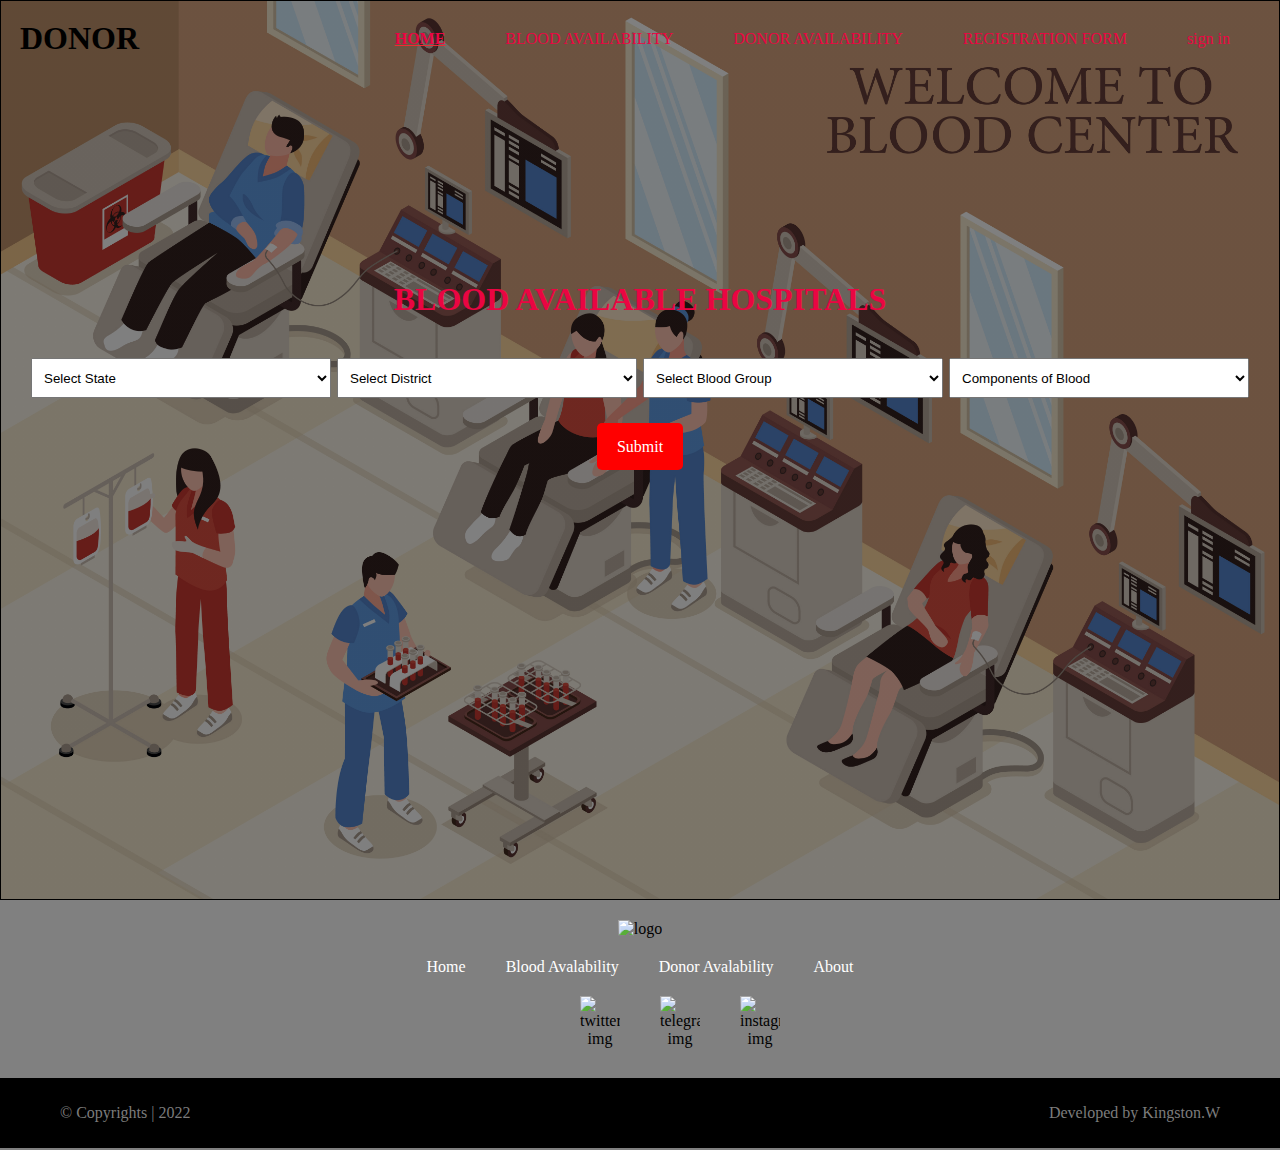
==== pages/BLOOD AVAILABILITY.html @ 144e63c9 "update" ====
<!DOCTYPE html>
<html lang="en">
    <head>
        <meta charset="UTF-8" />
        <meta name="viewport" content="width=device-width, initial-scale=1.0" />
        <title> DONOR </title>
        <link rel="stylesheet" href="../assets/css/style.css" />
    </head>
    <div class="blood-availability">
    <body>
        
        <!--navbar-->
        <nav class="nav">
            <h1 class="logo">DONOR</h1>
            <ul class="nav-links">
                <li class="active"><a href="../index.html">HOME</a></li>
                <li><a href="#">BLOOD AVAILABILITY</a></li>
                <li><a href="donor availability.html">DONOR AVAILABILITY</a></li>
                <li><a href="registration.html">REGISTRATION FORM</a></li>
                <li class="ctn"><a href="signup.html">sign in</a></li>
            </ul>
        </nav> 
        <!--blood search-->
    <div class = "blood-form">
        <div class="bloodh1">
        <h1>BLOOD AVAILABLE HOSPITALS</h1>
    </div>
        <form>
            
            <select id ="state">
                <option value="state">Select State</option>
                <option value="state">TAMIL NADU</option>
                <option value="state">KERALA</option>
                <option value="state">DELHI</option>
                <option value="state">GOA</option>
                <option value="state">HARYANA</option>
                <option value="state">BIHAR</option>
                <option value="state">PUDUCHERRY</option>
            </select>
            
            <select id ="state">
                <option value="district">Select District</option>
                <option value="district">CHENNAI</option>
                <option value="district">COIMBATORE</option>
                <option value="district">ARIYALUR</option>
                <option value="district">GOA</option>
                <option value="district">MADURAI</option>
                <option value="district">THANJAVUR</option>
                <option value="district">TIRUNELVELI</option>
            </select>
         
            <select id ="state">
                <option value="district">Select Blood Group</option>
                <option value="district">AB-ve</option>
                <option value="district">AB+ve</option>
                <option value="district">A-ve</option>
                <option value="district">B-ve</option>
                <option value="district">B+ve</option>
                <option value="district">Oh-VE</option>
                <option value="district">Oh+VE</option>
                <option value="district">O-Ve</option>
                <option value="district">O+Ve</option>
                <option value="district">All Blood Groups</option>
            </select>
           
            
            <select id ="state">
                <option value="district">Components of Blood</option>
                <option value="district">single donor platelet</option>
                <option value="district">single donor plasma</option>
                <option value="district">sagm packed red blood cells</option>
                <option value="district">platelet rich plasma</option>
                <option value="district">platelet poor plasma</option>
                <option value="district">platelet concentrate</option>
                <option value="district">plasma</option>
                <option value="district">packed red blood cells</option>
                <option value="district">Leukoreduced Rbc</option>
                <option value="district">fresh frozen plasma</option>
            </select>
           
        </form>
        <a href="list.html">Submit</a>
    </div>
</div>
</div>
<!--footer-->
    <footer>
        <div class="footer">
    <img src="../assets/img/logo.png" alt="logo">
  
    <div class="footernav">
        <a href="">Home </a>
        <a href="">Blood Avalability</a>
        <a href="">Donor Avalability</a>
        <a href="">About</a>
    </div>
    <div class="footericons">
        <img src="" alt="">
        <img src="../assets/img/twiticon.png" alt="twitter img">
        <img src="../assets/img/teleicon.png" alt="telegram img">
        <img src="../assets/img/instaicon.webp" alt="instagram img">
    </div>


<div class="footer2">
 <p> &copy; Copyrights 	&#124; 2022 </p>
 <P>Developed by Kingston.W</P>
</div>
</div>

    </footer>
</body>
</html>
---- assets/css/style.css ----
@import url("https://fonts.googleapis.com/css2?family=Poppins");

* {
  margin: 0;
  padding: 0;
  box-sizing: border-box;
}
:root {
  --primary: #ed2b33ff;
  --secondary:red;
}
a {
  text-decoration: none;
  
}
h1,h2.h3{
  font-family: 'Carter One', cursive;
}
ul {
  list-style: none;
}
.active {
  color: var(--primary);
  text-decoration: underline;
  font-weight: bold;
}

/*navbar*/
.nav {
  position: absolute;
  top: 0;
  left: 0;
  display: flex;
  width: 100%;
  justify-content: space-between;
  padding: 20px;
}
.nav img {
  width: 80px;
}
.nav-links {
  display: flex;
  align-items: center;
}
.nav-links li {
  margin: 0 30px;
}
nav ul li a{
  color: #ea0542;
  font-family: 'Carter One', cursive;
}
}
nav ul li a:hover{
  color: #fd4766;
}
nav ul li a:after{
 
  position: absolute;
  height: 3px;
  background:rgb(155, 38, 79);
  transition: .3s;
  bottom: 0;
}
nav ul li a:hover:after{
  width: 100%;
}



/*test*/

header {
  width: 100vw;
  height: 100vh;
  background-image: url("../img/testing.jpg");
  background-position: bottom;
  background-size: cover;
  display: flex;
  justify-content: flex-end;
  border: 1px solid black;
  align-items:flex-start;
}
.header-content {
  margin: 300px 50px 0px 0px;
  color:  #d12e2e;
  text-align: center;
}
.header-content h2 {
  font-size: 4vmin;
  color: #d12e2e;
  font-family: 'Carter One', cursive;
}
.line {
  width: 150px;
  height: 5px;
  background: var(--primary);
  margin: 10px auto;
  border-radius: 5px;
}
nav ul li:nth-child(6) a{
    color: white;
}
.signup a {
  color: white;
  font-weight: 1000;
  font-family: 'Lucida Sans', 'Lucida Sans Regular', 'Lucida Grande', 'Lucida Sans Unicode', Geneva, Verdana, sans-serif;
  background-color: red;
  padding: 10px 20px;
  border-radius: 20px;
}
.btn {
  padding: 8px 20px;
  font-weight: 1000;
  font-family: 'Lucida Sans', 'Lucida Sans Regular', 'Lucida Grande', 'Lucida Sans Unicode', Geneva, Verdana, sans-serif;
  background: red;
  border-radius: 40px;
  color: white;
}
.btn:hover{
  background: white;
  border-color: white;
  color: black;
}
.header-content h1 {
  font-size: 7vmin;
  margin-top: 50px;
  margin-bottom: 30px;
  font-family: 'Carter One', cursive;
}

.imagealign {
  padding-top: 10px;
}

/*main-content*/
section {
  width: 80%;
  margin: 80px auto;
}
.title {
  text-align: center;
  font-size: 4vmin;
  color: rgb(54, 54, 107);
}
.row {
  display: flex;
  align-items: center;
  width: 100%;
  justify-content: space-between;
}
.row .col img {
  display: flex;
  flex-direction: column;
  align-items: center;
}
.col {
  text-align: center;
}
.main-img1 {
  margin-left: 160px;
}
.maincontents .row {
  margin-top: 50px;
}
h4 {
  font-size: 3vmin;
  color: #484872;
  margin: 20px auto;
}
p {
  color: #7c7c7c;
  padding: 0px 40px;
}
.maincontents .ctn {
  margin-top: 30px;
}

.explore {
  width: 100%;
  height: 100vh;
  background-image: url(../img/background.jpg);
  background-size: cover;
  background-position: center;
  background-repeat: no-repeat;
  display: flex;
  align-items: center;
}
.explore-content {
  width: 45%;
  padding: 50px;
  color: whitesmoke;
  display: flex;
  align-items: center;
  flex-direction: column;
  justify-content: center;
  font-family: sans-serif;
}
.explore-content h1 {
  font-size: 7vmin;
  color:#d12e2e;
  font-family: 'Carter One', cursive;
}
.explore-content .line {
  margin-bottom: 30px;
}
.explore-content p {
  color: rgb(11, 8, 8);
  font-size: x-large;
}
.explore-content .ctn {
  margin-top: 40px;
}
.explore-content {
  margin:250px 20px auto 850px;
}
.content-col {
  width: 40%;
}
.image-col {
  width: 60%;
}
.blood .row .col {
  width: 50%;
}
.blood .image-gallery {
  display: flex;
  flex-wrap: wrap;
  width: 100%;
  align-items: center;
}
.image-gallery img {
  max-width: 250px;
  margin: 10px;
}
.content-col h1 {
  font-size: 7vmin;
  color: #484872;
  font-family: 'Carter One', cursive;
}
.content-col .line {
  margin-left: -1px;
}
.content-col p {
  padding: 0;
  margin: 30px auto;
}
.content-col .ctn {
  margin-left: -100px;
}
/*footer*/

footer {
  background-color: grey;
  height: 250px;
  text-align: center;
 
}
footer a {
  text-decoration: none;
  color: white;
}
.footericons,
.footernav,
.contact,
.footer2 {
  display: flex;
  padding: 30px auto;
  justify-content: center;
}
.footericons{
  margin-bottom: 30px;
}
.footernav a {
  margin: 20px;
}
.footer2 {
  justify-content: space-between;
  padding: 20px;
  background-color: black;
  line-height: 30px;
}
.footericons img {
  width: 40px;
  margin: auto 20px;
}
.footer > img {
  margin-top: 20px;
  width: 80px;
}

/*blood availability*//*donor*//*bloodcamp*/

.blood-form {
  text-align: center;
  border-radius: 5px;
  padding: 30px;
  margin: 250px auto 100px auto;
}

.blood-form a {
  background: red;
  color: white;
  padding: 15px 20px;
  border: none;
  cursor: pointer;
  border-radius: 5px;
}

form {
  display: flex;
  justify-content: space-between;
  width: 100%;
  margin: 40px auto;
}
form select {
  width: 300px;
  height: 40px;
  padding: 3px 8px;
}
input[type="submit"] :hover {
  background: red;
}
.bloodh1 {
  text-align: center;
  color: #ea0542;
}
.blood {
  padding-bottom: 100px;
}
.blood-availability{
  width: 100vw;
  height: 100vh;
  background-image:linear-gradient(rgba(0, 0, 0, .5),rgba(0, 0, 0, .5)), url("../img/listimage.jpg");
  background-position: bottom;
  background-size: cover;
 
  justify-content: flex-end;
  border: 1px solid black;
  align-items:flex-start;
}
.donor-availability{

  width: 100vw;
  height: 100vh;
  background-image:linear-gradient(rgba(0, 0, 0, .5),rgba(0, 0, 0, .5)), url("../img/donorimage.jpg");
  background-position: bottom;
  background-size: cover;
 
  justify-content: flex-end;
  border: 1px solid black;
  align-items:flex-start;
}

/* table*/
table {
  width: 1300px;
  margin: 10px auto;
  transform: scale(.9.5);
}
th {
  padding: 10px;
  font-size: 20px;
  font-family: 'Carter One', cursive;
  letter-spacing: 1px;
  background-color: #29b6f6;
}
td {
  padding: 10px;
}
table,
th,
td {
  margin-top: 100px;
  height: 100px;
}
table tr td:nth-child(1){
  background-color: #FF6863;
  text-align: center;
}
table tr td{
  padding: 15px ;
  box-sizing: border-box;
  font-family: 'Lucida Sans', 'Lucida Sans Regular', 'Lucida Grande', 'Lucida Sans Unicode', Geneva, Verdana, sans-serif;
  font-size: 14px;
  border: solid black;
  border-width: 0px 0px 1px 0px;
}
.h1 {
  text-align: center;
}
#donateh {
  text-align: center;
  padding-top: 180px;
}
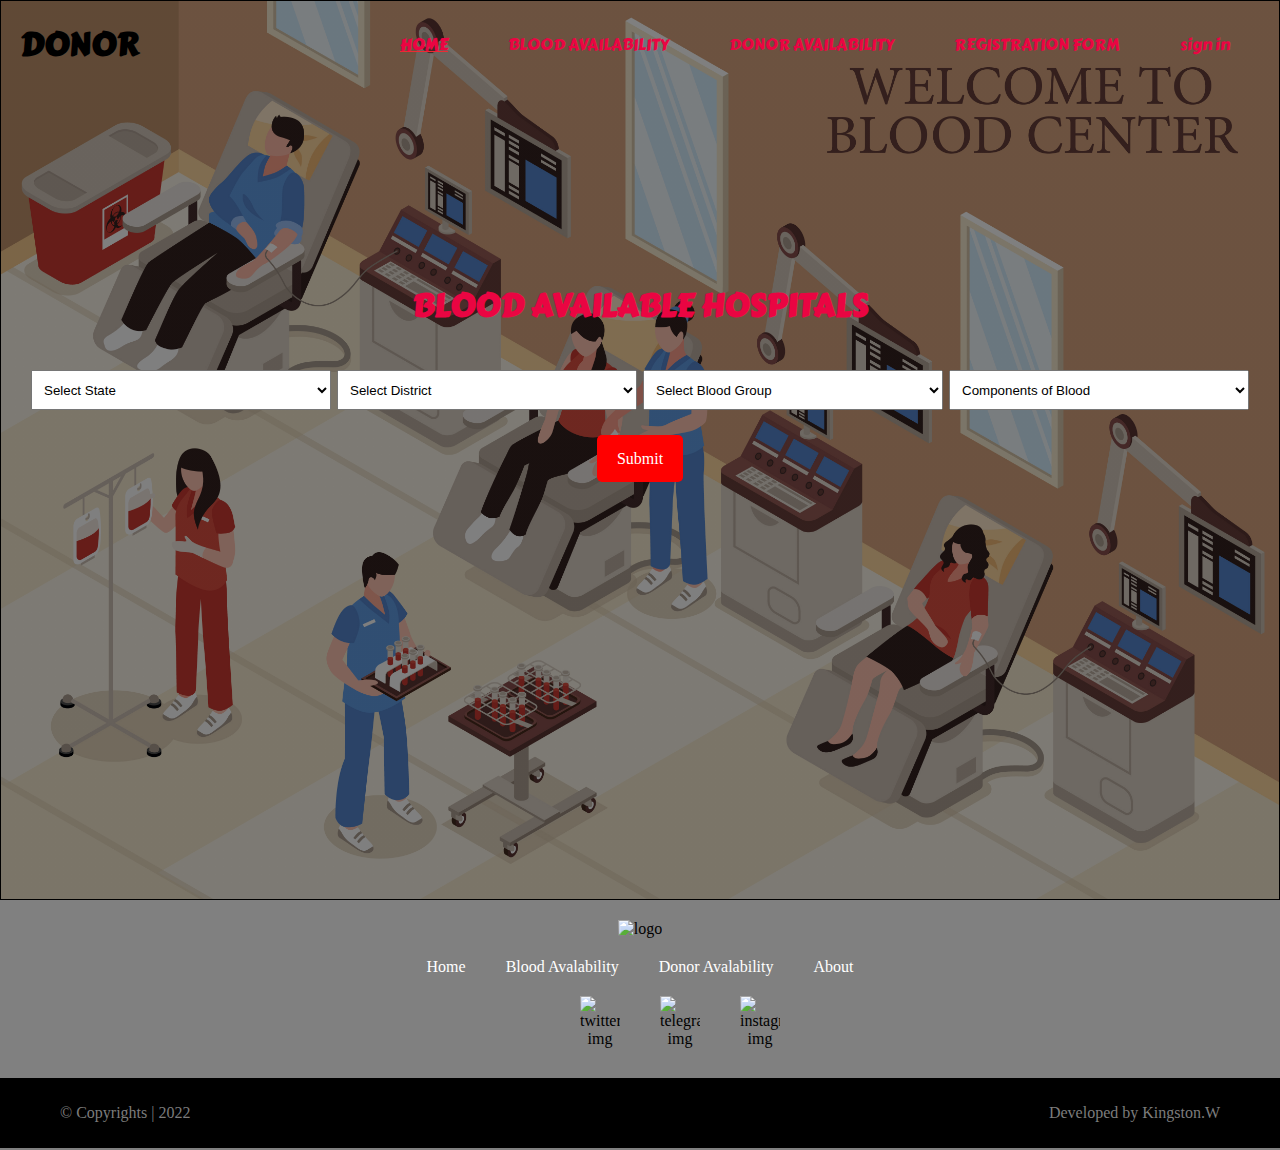
==== commit 23cda505: "up" ====
--- a/pages/BLOOD AVAILABILITY.html
+++ b/pages/BLOOD AVAILABILITY.html
@@ -5,6 +5,8 @@
         <meta name="viewport" content="width=device-width, initial-scale=1.0" />
         <title> DONOR </title>
         <link rel="stylesheet" href="../assets/css/style.css" />
+    <link href="https://fonts.googleapis.com/css2?family=Carter+One&display=swap" rel="stylesheet">
+
     </head>
     <div class="blood-availability">
     <body>
--- a/assets/css/style.css
+++ b/assets/css/style.css
@@ -5,20 +5,26 @@
   padding: 0;
   box-sizing: border-box;
 }
+
 :root {
   --primary: #ed2b33ff;
-  --secondary:red;
-}
+  --secondary: red;
+}
+
 a {
   text-decoration: none;
-  
-}
-h1,h2.h3{
-  font-family: 'Carter One', cursive;
-}
+
+}
+
+h1,
+h2.h3 {
+  font-family: 'Carter One', cursive;
+}
+
 ul {
   list-style: none;
 }
+
 .active {
   color: var(--primary);
   text-decoration: underline;
@@ -35,33 +41,40 @@
   justify-content: space-between;
   padding: 20px;
 }
+
 .nav img {
   width: 80px;
 }
+
 .nav-links {
   display: flex;
   align-items: center;
 }
+
 .nav-links li {
   margin: 0 30px;
 }
-nav ul li a{
+
+nav ul li a {
   color: #ea0542;
   font-family: 'Carter One', cursive;
 }
-}
-nav ul li a:hover{
+
+
+nav ul li a:hover {
   color: #fd4766;
 }
-nav ul li a:after{
- 
+
+nav ul li a:after {
+
   position: absolute;
   height: 3px;
-  background:rgb(155, 38, 79);
+  background: rgb(155, 38, 79);
   transition: .3s;
   bottom: 0;
 }
-nav ul li a:hover:after{
+
+nav ul li a:hover:after {
   width: 100%;
 }
 
@@ -78,18 +91,21 @@
   display: flex;
   justify-content: flex-end;
   border: 1px solid black;
-  align-items:flex-start;
-}
+  align-items: flex-start;
+}
+
 .header-content {
   margin: 300px 50px 0px 0px;
-  color:  #d12e2e;
-  text-align: center;
-}
+  color: #d12e2e;
+  text-align: center;
+}
+
 .header-content h2 {
   font-size: 4vmin;
   color: #d12e2e;
   font-family: 'Carter One', cursive;
 }
+
 .line {
   width: 150px;
   height: 5px;
@@ -97,9 +113,11 @@
   margin: 10px auto;
   border-radius: 5px;
 }
-nav ul li:nth-child(6) a{
-    color: white;
-}
+
+nav ul li:nth-child(6) a {
+  color: white;
+}
+
 .signup a {
   color: white;
   font-weight: 1000;
@@ -108,6 +126,7 @@
   padding: 10px 20px;
   border-radius: 20px;
 }
+
 .btn {
   padding: 8px 20px;
   font-weight: 1000;
@@ -116,11 +135,13 @@
   border-radius: 40px;
   color: white;
 }
-.btn:hover{
+
+.btn:hover {
   background: white;
   border-color: white;
   color: black;
 }
+
 .header-content h1 {
   font-size: 7vmin;
   margin-top: 50px;
@@ -137,40 +158,49 @@
   width: 80%;
   margin: 80px auto;
 }
+
 .title {
   text-align: center;
   font-size: 4vmin;
   color: rgb(54, 54, 107);
 }
+
 .row {
   display: flex;
   align-items: center;
   width: 100%;
   justify-content: space-between;
 }
+
 .row .col img {
   display: flex;
   flex-direction: column;
   align-items: center;
 }
+
 .col {
   text-align: center;
 }
+
 .main-img1 {
   margin-left: 160px;
 }
+
 .maincontents .row {
   margin-top: 50px;
 }
+
 h4 {
   font-size: 3vmin;
   color: #484872;
   margin: 20px auto;
 }
+
 p {
   color: #7c7c7c;
   padding: 0px 40px;
 }
+
 .maincontents .ctn {
   margin-top: 30px;
 }
@@ -185,6 +215,7 @@
   display: flex;
   align-items: center;
 }
+
 .explore-content {
   width: 45%;
   padding: 50px;
@@ -195,70 +226,87 @@
   justify-content: center;
   font-family: sans-serif;
 }
+
 .explore-content h1 {
   font-size: 7vmin;
-  color:#d12e2e;
-  font-family: 'Carter One', cursive;
-}
+  color: #d12e2e;
+  font-family: 'Carter One', cursive;
+}
+
 .explore-content .line {
   margin-bottom: 30px;
 }
+
 .explore-content p {
   color: rgb(11, 8, 8);
   font-size: x-large;
 }
+
 .explore-content .ctn {
   margin-top: 40px;
 }
+
 .explore-content {
-  margin:250px 20px auto 850px;
-}
+  margin: 250px 20px auto 850px;
+}
+
 .content-col {
   width: 40%;
 }
+
 .image-col {
   width: 60%;
 }
+
 .blood .row .col {
   width: 50%;
 }
+
 .blood .image-gallery {
   display: flex;
   flex-wrap: wrap;
   width: 100%;
   align-items: center;
 }
+
 .image-gallery img {
   max-width: 250px;
   margin: 10px;
 }
+
 .content-col h1 {
   font-size: 7vmin;
   color: #484872;
   font-family: 'Carter One', cursive;
 }
+
 .content-col .line {
   margin-left: -1px;
 }
+
 .content-col p {
   padding: 0;
   margin: 30px auto;
 }
+
 .content-col .ctn {
   margin-left: -100px;
 }
+
 /*footer*/
 
 footer {
   background-color: grey;
   height: 250px;
   text-align: center;
- 
-}
+
+}
+
 footer a {
   text-decoration: none;
   color: white;
 }
+
 .footericons,
 .footernav,
 .contact,
@@ -267,28 +315,35 @@
   padding: 30px auto;
   justify-content: center;
 }
-.footericons{
+
+.footericons {
   margin-bottom: 30px;
 }
+
 .footernav a {
   margin: 20px;
 }
+
 .footer2 {
   justify-content: space-between;
   padding: 20px;
   background-color: black;
   line-height: 30px;
 }
+
 .footericons img {
   width: 40px;
   margin: auto 20px;
 }
-.footer > img {
+
+.footer>img {
   margin-top: 20px;
   width: 80px;
 }
 
-/*blood availability*//*donor*//*bloodcamp*/
+/*blood availability*/
+/*donor*/
+/*bloodcamp*/
 
 .blood-form {
   text-align: center;
@@ -312,43 +367,49 @@
   width: 100%;
   margin: 40px auto;
 }
+
 form select {
   width: 300px;
   height: 40px;
   padding: 3px 8px;
 }
+
 input[type="submit"] :hover {
   background: red;
 }
+
 .bloodh1 {
   text-align: center;
   color: #ea0542;
 }
+
 .blood {
   padding-bottom: 100px;
 }
-.blood-availability{
+
+.blood-availability {
   width: 100vw;
   height: 100vh;
-  background-image:linear-gradient(rgba(0, 0, 0, .5),rgba(0, 0, 0, .5)), url("../img/listimage.jpg");
+  background-image: linear-gradient(rgba(0, 0, 0, .5), rgba(0, 0, 0, .5)), url("../img/listimage.jpg");
   background-position: bottom;
   background-size: cover;
- 
+
   justify-content: flex-end;
   border: 1px solid black;
-  align-items:flex-start;
-}
-.donor-availability{
+  align-items: flex-start;
+}
+
+.donor-availability {
 
   width: 100vw;
   height: 100vh;
-  background-image:linear-gradient(rgba(0, 0, 0, .5),rgba(0, 0, 0, .5)), url("../img/donorimage.jpg");
+  background-image: linear-gradient(rgba(0, 0, 0, .5), rgba(0, 0, 0, .5)), url("../img/donorimage.jpg");
   background-position: bottom;
   background-size: cover;
- 
+
   justify-content: flex-end;
   border: 1px solid black;
-  align-items:flex-start;
+  align-items: flex-start;
 }
 
 /* table*/
@@ -357,6 +418,7 @@
   margin: 10px auto;
   transform: scale(.9.5);
 }
+
 th {
   padding: 10px;
   font-size: 20px;
@@ -364,31 +426,37 @@
   letter-spacing: 1px;
   background-color: #29b6f6;
 }
+
 td {
   padding: 10px;
 }
+
 table,
 th,
 td {
   margin-top: 100px;
   height: 100px;
 }
-table tr td:nth-child(1){
+
+table tr td:nth-child(1) {
   background-color: #FF6863;
   text-align: center;
 }
-table tr td{
-  padding: 15px ;
+
+table tr td {
+  padding: 15px;
   box-sizing: border-box;
   font-family: 'Lucida Sans', 'Lucida Sans Regular', 'Lucida Grande', 'Lucida Sans Unicode', Geneva, Verdana, sans-serif;
   font-size: 14px;
   border: solid black;
   border-width: 0px 0px 1px 0px;
 }
+
 .h1 {
   text-align: center;
 }
+
 #donateh {
   text-align: center;
   padding-top: 180px;
-}
+}